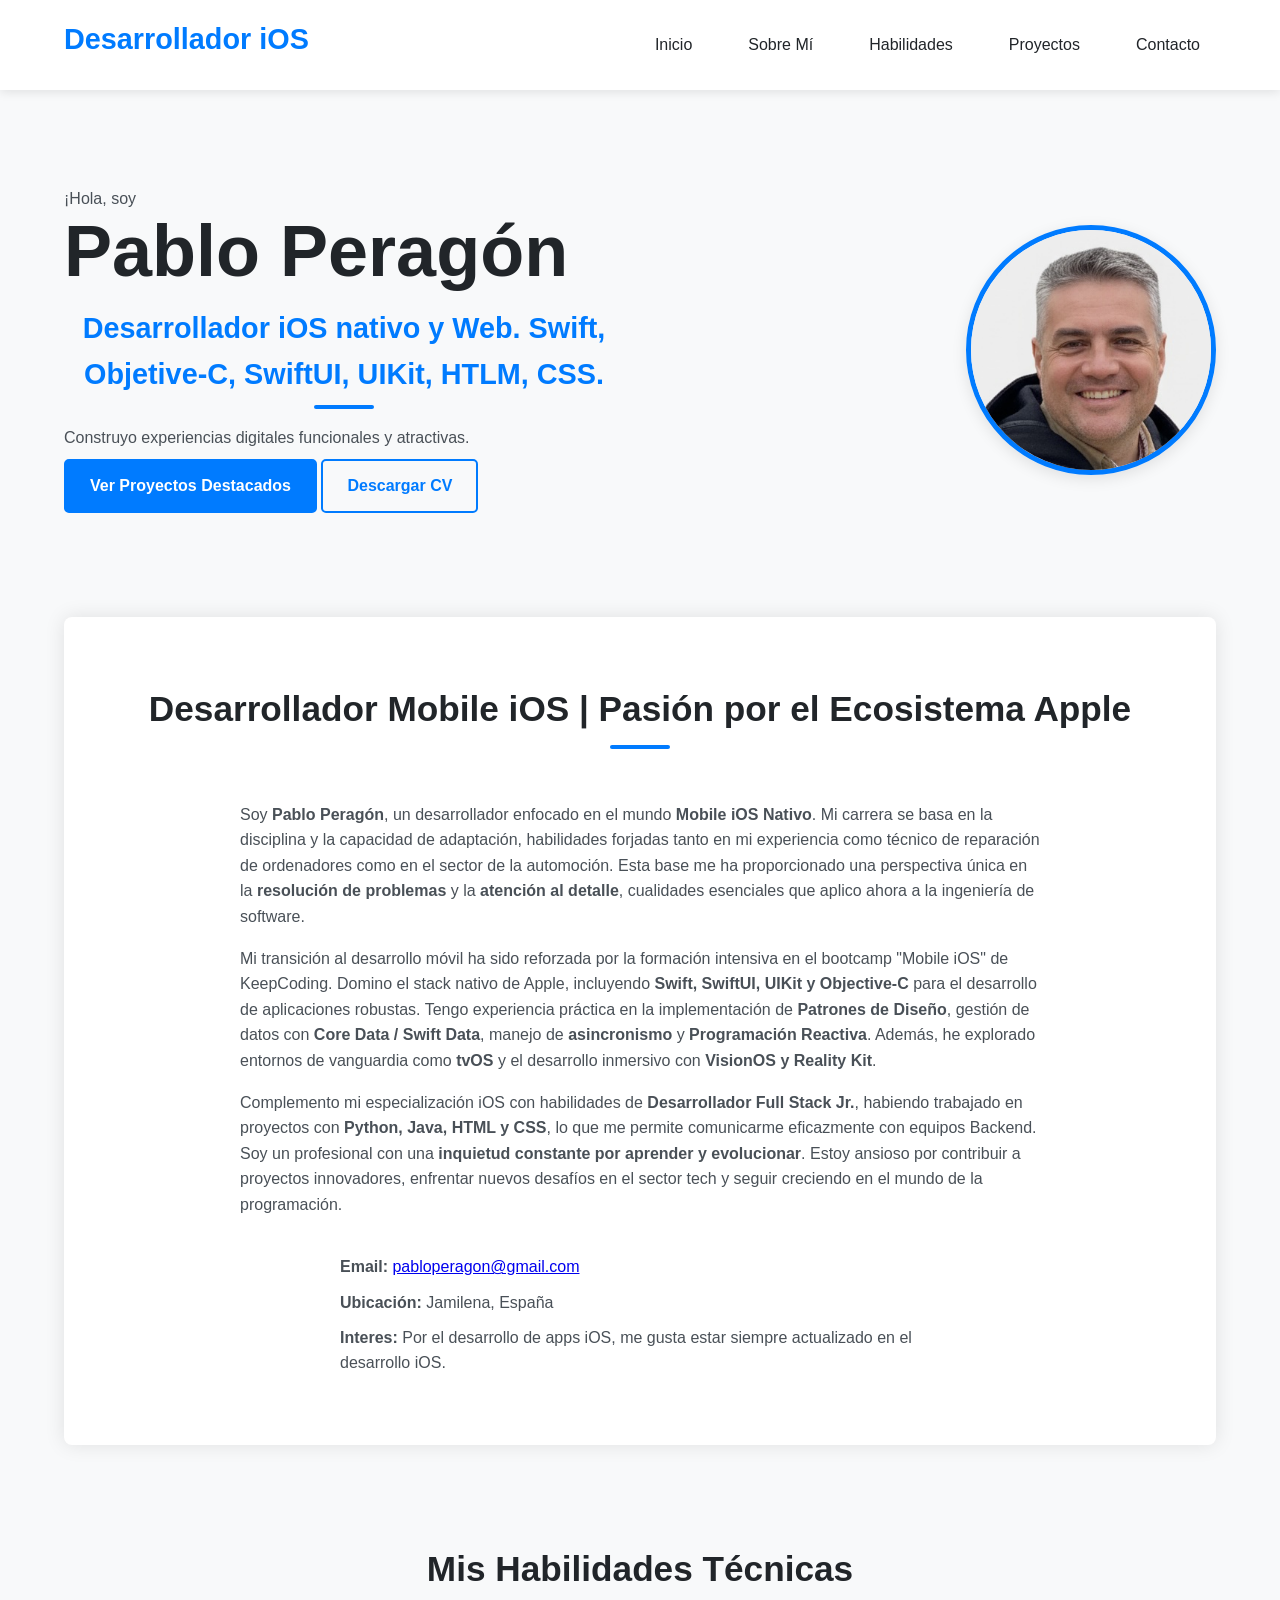
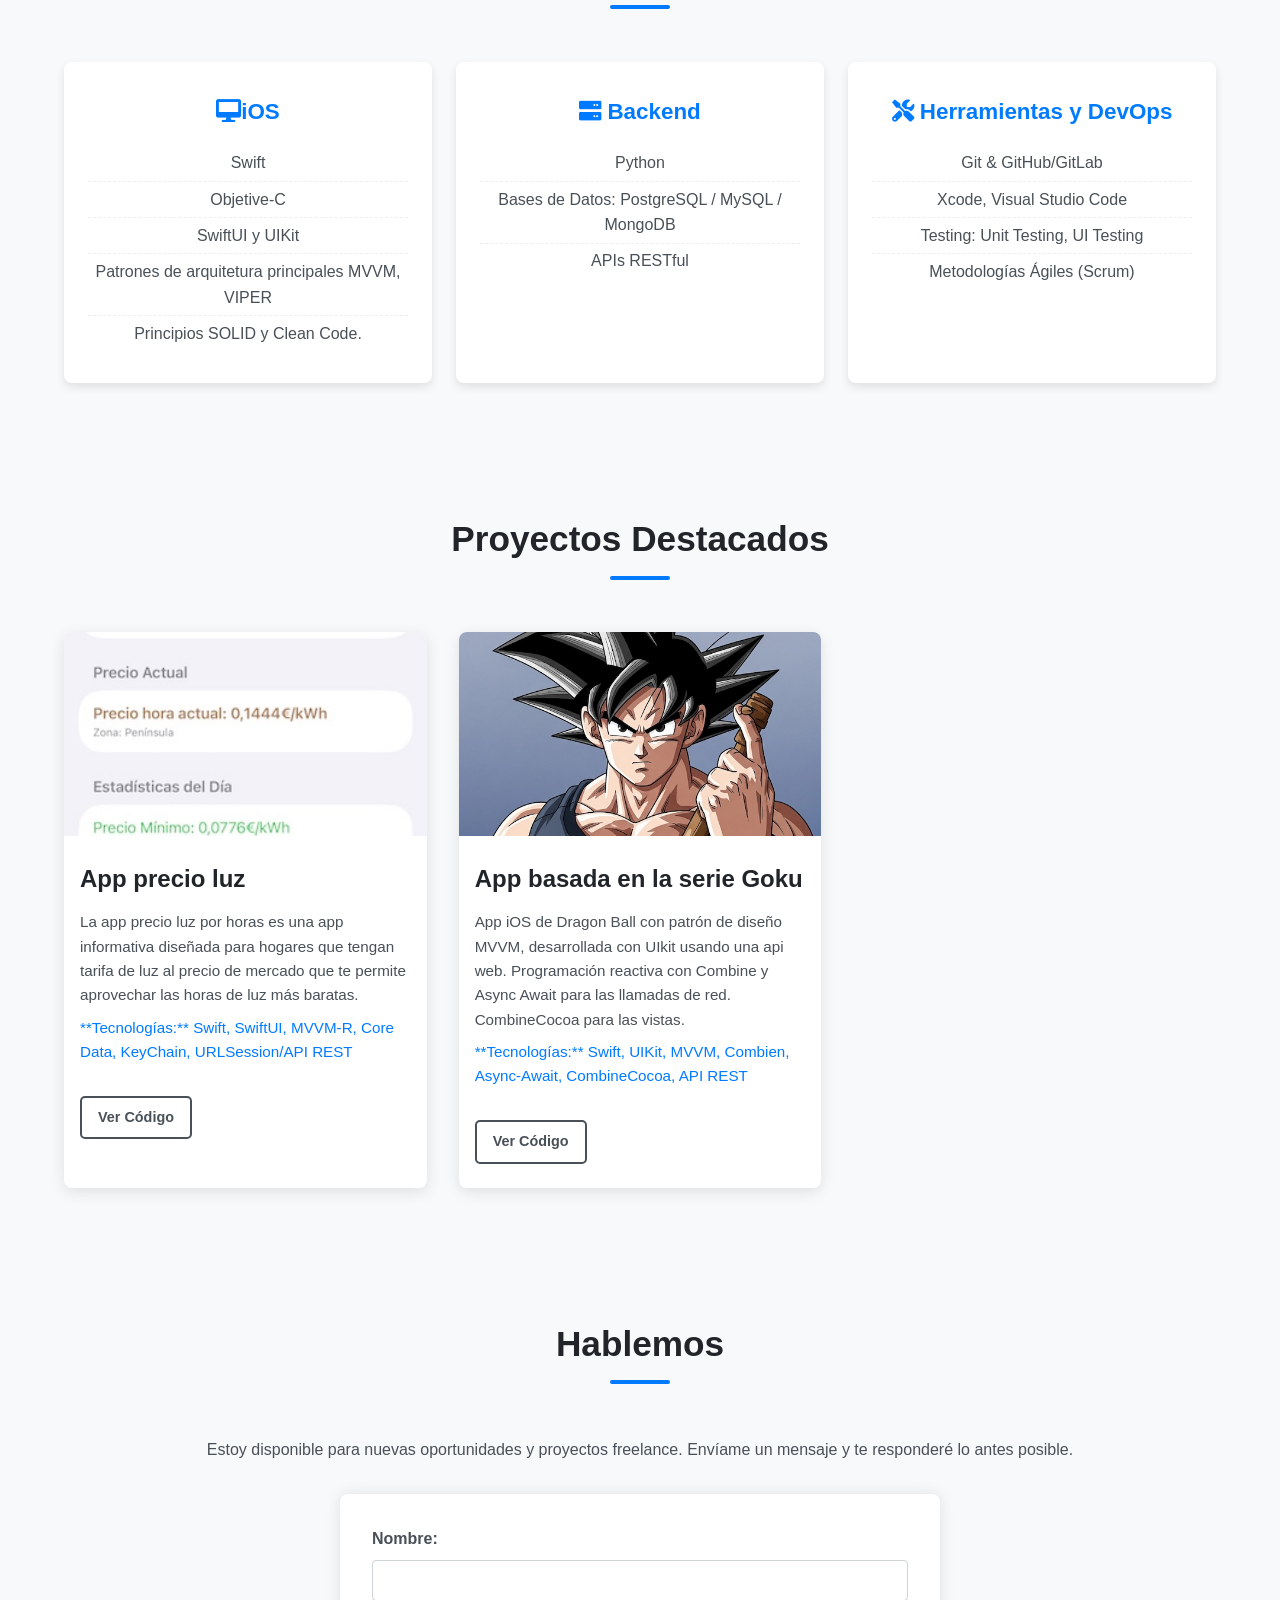
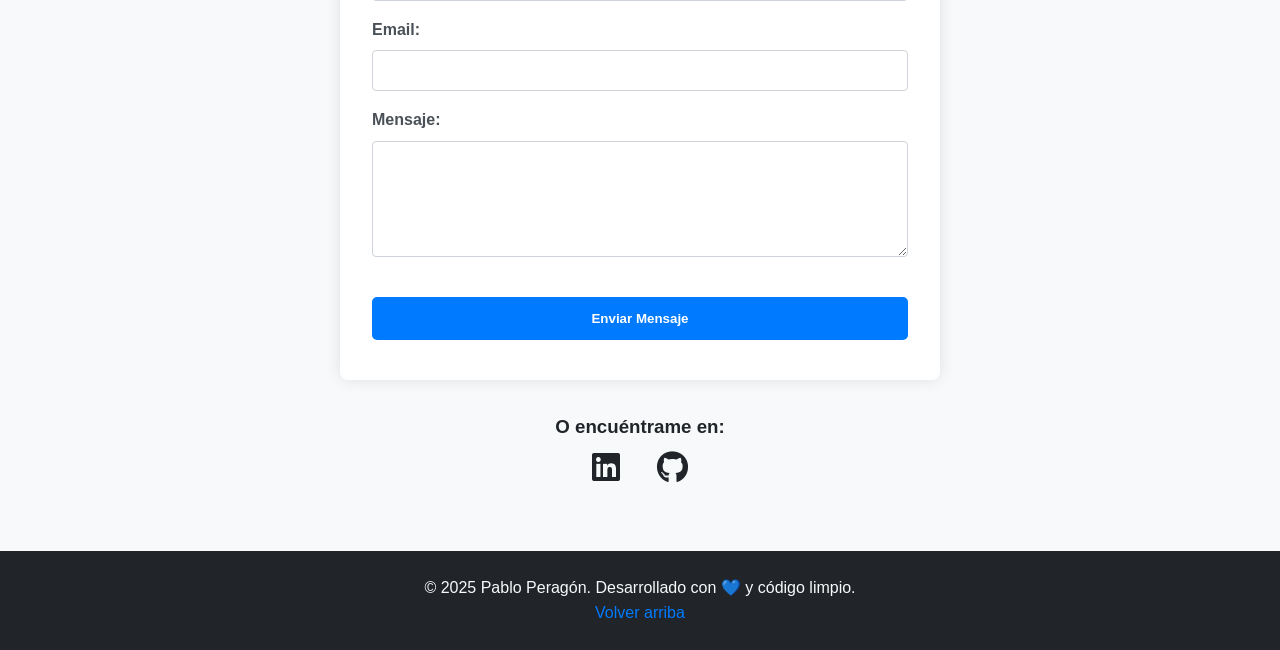
==== index.html @ e49fa98d "Corregir rutas de imagenes" ====
<!DOCTYPE html>
<html lang="es">
<head>
    <meta charset="UTF-8">
    <meta name="viewport" content="width=device-width, initial-scale=1.0">
    <title> Pablo Jesú Peragón Garrido - Desarrollador iOS nativo y Web Portfolio</title>
    <link rel="stylesheet" href="styles.css">
    <link rel="stylesheet" href="https://cdnjs.cloudflare.com/ajax/libs/font-awesome/6.0.0-beta3/css/all.min.css">
</head>
<body>

    <header>
        <nav class="navbar">
            <div class="logo">
                <h1><a href="#inicio">Desarrollador iOS</a></h1>
            </div>
            <ul class="nav-links">
                <li><a href="#inicio">Inicio</a></li>
                <li><a href="#sobre-mi">Sobre Mí</a></li>
                <li><a href="#habilidades">Habilidades</a></li>
                <li><a href="#proyectos">Proyectos</a></li>
                <li><a href="#contacto">Contacto</a></li>
            </ul>
        </nav>
    </header>

    <main>
        
        <section id="inicio" class="hero">
            <div class="hero-content">
                <p>¡Hola, soy</p>
                <h1>Pablo Peragón</h1>
                <h2 class="typing-effect">Desarrollador iOS nativo y Web. <span class="especialidad">Swift, Objetive-C, SwiftUI, UIKit, HTLM, CSS.</span></h2>
                <p>Construyo experiencias digitales funcionales y atractivas.</p>
                <a href="#proyectos" class="btn primary-btn">Ver Proyectos Destacados</a>
                <a href="archivos/cviOS(2).pdf" class="btn secondary-btn" target="_blank">Descargar CV</a>
            </div>
            <div class="hero-image">
                <img src="images/fotoWeb.jpg" alt="Foto de perfil de Pablo">
            </div>
        </section>

        <section id="sobre-mi" class="about">
            <h2>Desarrollador Mobile iOS | Pasión por el Ecosistema Apple</h2>
            <div class="about-content">
                <p>
                    Soy <strong>Pablo Peragón</strong>, un desarrollador enfocado en el mundo <strong>Mobile iOS Nativo</strong>. Mi carrera se basa en la disciplina y la capacidad de adaptación, habilidades forjadas tanto en mi experiencia como técnico de reparación de ordenadores como en el sector de la automoción. Esta base me ha proporcionado una perspectiva única en la <strong>resolución de problemas</strong> y la <strong>atención al detalle</strong>, cualidades esenciales que aplico ahora a la ingeniería de software.
                <p>
                    Mi transición al desarrollo móvil ha sido reforzada por la formación intensiva en el bootcamp "Mobile iOS" de KeepCoding. Domino el stack nativo de Apple, incluyendo <strong>Swift, SwiftUI, UIKit y Objective-C</strong> para el desarrollo de aplicaciones robustas. Tengo experiencia práctica en la implementación de <strong>Patrones de Diseño</strong>, gestión de datos con <strong>Core Data / Swift Data</strong>, manejo de <strong>asincronismo</strong> y <strong>Programación Reactiva</strong>. Además, he explorado entornos de vanguardia como <strong>tvOS</strong> y el desarrollo inmersivo con <strong>VisionOS y Reality Kit</strong>.
                </p>

                <p>
                    Complemento mi especialización iOS con habilidades de <strong>Desarrollador Full Stack Jr.</strong>, habiendo trabajado en proyectos con <strong>Python, Java, HTML y CSS</strong>, lo que me permite comunicarme eficazmente con equipos Backend. Soy un profesional con una <strong>inquietud constante por aprender y evolucionar</strong>. Estoy ansioso por contribuir a proyectos innovadores, enfrentar nuevos desafíos en el sector tech y seguir creciendo en el mundo de la programación.
                </p>
                <ul class="details">
                    <li><strong>Email:</strong> <a href="mailto:pabloperagon@gmail.com">pabloperagon@gmail.com</a></li>
                    <li><strong>Ubicación:</strong> Jamilena, España</li>
                    <li><strong>Interes:</strong> Por el desarrollo de apps iOS, me gusta estar siempre actualizado en el desarrollo iOS.</li>
                </ul>
            </div>
        </section>

        <section id="habilidades" class="skills">
            <h2>Mis Habilidades Técnicas</h2>
            <div class="skills-container">
                
                <div class="skill-category">
                    <h3><i class="fas fa-desktop"></i>iOS</h3>
                    <ul class="skill-list">
                        <li>Swift</li>
                        <li>Objetive-C</li>
                        <li>SwiftUI y UIKit</li>
                        <li>Patrones de arquitetura principales MVVM, VIPER</li>
                        <li>Principios SOLID y Clean Code.</li>
                    </ul>
                </div>

                <div class="skill-category">
                    <h3><i class="fas fa-server"></i> Backend</h3>
                    <ul class="skill-list">
                        <li>Python</li>
                        <li>Bases de Datos: PostgreSQL / MySQL / MongoDB</li>
                        <li>APIs RESTful</li>
                    </ul>
                </div>

                <div class="skill-category">
                    <h3><i class="fas fa-tools"></i> Herramientas y DevOps</h3>
                    <ul class="skill-list">
                        <li>Git & GitHub/GitLab</li>
                        <li>Xcode, Visual Studio Code</li>
                        <li>Testing: Unit Testing, UI Testing</li>
                        <li>Metodologías Ágiles (Scrum)</li>
                    </ul>
                </div>

            </div>
        </section>

        <section id="proyectos" class="projects">
            <h2>Proyectos Destacados</h2>
            <div class="projects-grid">
                
                <article class="project-card">
                    <img src="images/imaProLuz.jpg" alt="Miniatura del proyecto1">
                    <h3>App precio luz</h3>
                    <p class="project-description">
                        La app precio luz por horas es una app informativa diseñada para hogares que tengan tarifa de luz al precio de mercado que te permite aprovechar las horas de luz más baratas.
                    </p>
                    <p class="project-tech">**Tecnologías:** Swift, SwiftUI, MVVM-R, Core Data, KeyChain, URLSession/API REST</p>
                    <div class="project-links">
                        <a href="https://github.com/PabloPeragon/appPrecioLuz/tree/main" target="_blank" class="btn small-btn outline-btn">Ver Código</a>
                    </div>
                </article>

                <article class="project-card">
                    <img src="images/goku.jpg" alt="Miniatura del proyecto1">
                    <h3>App basada en la serie Goku</h3>
                    <p class="project-description">
                        App iOS de Dragon Ball con patrón de diseño MVVM, desarrollada con UIkit usando una api web. Programación reactiva con Combine y Async Await para las llamadas de red. CombineCocoa para las vistas.
                    </p>
                    <p class="project-tech">**Tecnologías:** Swift, UIKit, MVVM, Combien, Async-Await, CombineCocoa, API REST</p>
                    <div class="project-links">
                        <a href="https://github.com/PabloPeragon/dragonball" target="_blank" class="btn small-btn outline-btn">Ver Código</a>
                    </div>
                </article>

                
                </div>
        </section>

        <section id="contacto" class="contact">
            <h2>Hablemos</h2>
            <p>
                Estoy disponible para nuevas oportunidades y proyectos freelance. Envíame un mensaje y te responderé lo antes posible.
            </p>

            <form action="https://formsubmit.co/pabloperagon@gmail.com" method="POST" class="contact-form">
                <input type="hidden" name="_next" value="https://pabloperagon.github.io/miPortfolio/#inicio" />
                <!-- Cambiar la dirección de github por la de la web -->


                <div class="form-group">
                    <label for="nombre">Nombre:</label>
                    <input type="text" id="nombre" name="nombre" required>
                </div>
                <div class="form-group">
                    <label for="email">Email:</label>
                    <input type="email" id="email" name="email" required>
                </div>
                <div class="form-group">
                    <label for="mensaje">Mensaje:</label>
                    <textarea id="mensaje" name="mensaje" rows="6" required></textarea>
                </div>
                <button type="submit" class="btn primary-btn submit-btn">Enviar Mensaje</button>
            </form>
            
            <div class="contact-social">
                <h3>O encuéntrame en:</h3>
                <a href="https://www.linkedin.com/in/pabloperagongarrido/" target="_blank"><i class="fab fa-linkedin fa-2x"></i></a>
                <a href="https://github.com/PabloPeragon" target="_blank"><i class="fab fa-github fa-2x"></i></a>
            </div>

        </section>

    </main>

    <footer>
        <div class="footer-content">
            <p>&copy; 2025 Pablo Peragón. Desarrollado con 💙 y código limpio.</p>
            <p><a href="#inicio">Volver arriba</a></p>
        </div>
    </footer>

    <script src="app.js"></script>

</body>
</html>
---- styles.css ----
/*
=====================================================
1. Variables y Reset Básico
=====================================================
*/
:root {
    /* Paleta de Colores */
    --color-primary: #007BFF; /* Azul Brillante - Accent */
    --color-secondary: #0056b3; /* Azul Oscuro - Hover */
    --color-dark: #212529; /* Casi Negro - Texto y Fondo Footer */
    --color-light: #f8f9fa; /* Blanco Roto - Fondo principal */
    --color-text: #495057; /* Gris Oscuro - Texto General */
    --color-shadow: rgba(0, 0, 0, 0.1);

    /* Tipografía */
    --font-heading: 'Montserrat', sans-serif;
    --font-body: 'Roboto', sans-serif;
}

/* Importa Google Fonts */
@import url('https://fonts.googleapis.com/css2?family=Montserrat:wght@600;700&family=Roboto:wght@300;400;500&display=swap');

* {
    margin: 0;
    padding: 0;
    box-sizing: border-box;
}

html {
    scroll-behavior: smooth;
    font-size: 16px; /* Base para rem */
}

body {
    font-family: var(--font-body);
    color: var(--color-text);
    background-color: var(--color-light);
    line-height: 1.6;
}

/*
=====================================================
2. Tipografía y Encabezados
=====================================================
*/
h1, h2, h3 {
    font-family: var(--font-heading);
    color: var(--color-dark);
    margin-bottom: 0.5em;
}

h2 {
    font-size: 2.2rem;
    text-align: center;
    margin-bottom: 1.5em;
    position: relative;
}

/* Línea de énfasis bajo los títulos de sección */
h2::after {
    content: '';
    display: block;
    width: 60px;
    height: 4px;
    background-color: var(--color-primary);
    margin: 8px auto 0;
    border-radius: 2px;
}

/*
=====================================================
3. Navegación (Header y Navbar)
=====================================================
*/
header {
    background-color: #ffffff; /* Fondo blanco para contraste */
    box-shadow: 0 2px 10px var(--color-shadow);
    position: sticky; /* Fija la barra en la parte superior */
    top: 0;
    z-index: 1000;
}

.navbar {
    display: flex;
    justify-content: space-between;
    align-items: center;
    max-width: 1200px;
    margin: 0 auto;
    padding: 1rem 1.5rem;
}

.logo a {
    font-size: 1.8rem;
    color: var(--color-primary);
    text-decoration: none;
    font-weight: 700;
}

.nav-links {
    list-style: none;
    display: none; /* Oculto por defecto en móviles */
}

.nav-links a {
    text-decoration: none;
    color: var(--color-dark);
    font-weight: 500;
    padding: 0.5rem 1rem;
    transition: color 0.3s;
}

.nav-links a:hover {
    color: var(--color-primary);
}


/*
=====================================================
4. Botones y Llamadas a la Acción (CTA)
=====================================================
*/
.btn {
    display: inline-block;
    padding: 0.75rem 1.5rem;
    border-radius: 5px;
    text-decoration: none;
    font-weight: 600;
    margin: 0.5rem 0;
    cursor: pointer;
    transition: background-color 0.3s, transform 0.2s;
    border: 2px solid transparent;
}

.primary-btn {
    background-color: var(--color-primary);
    color: white;
    border-color: var(--color-primary);
}

.primary-btn:hover {
    background-color: var(--color-secondary);
    border-color: var(--color-secondary);
    transform: translateY(-2px);
}

.secondary-btn {
    background-color: transparent;
    color: var(--color-primary);
    border-color: var(--color-primary);
}

.secondary-btn:hover {
    background-color: var(--color-primary);
    color: white;
    transform: translateY(-2px);
}

.outline-btn {
    background-color: transparent;
    color: var(--color-text);
    border-color: var(--color-text);
}

.outline-btn:hover {
    background-color: var(--color-text);
    color: white;
}

/*
=====================================================
5. Disposición General
=====================================================
*/
main {
    max-width: 1200px;
    margin: 0 auto;
    padding: 0 1.5rem;
}

section {
    padding: 4rem 0;
}

/*
=====================================================
6. Sección HERO (Inicio)
=====================================================
*/
.hero {
    display: flex;
    flex-direction: column-reverse; /* Imagen abajo en móvil */
    align-items: center;
    text-align: center;
    gap: 2rem;
    padding-top: 2rem;
}

.hero-content h1 {
    font-size: 3rem;
    line-height: 1.1;
    margin-bottom: 0.2em;
}

.hero-content h2 {
    font-size: 1.5rem;
    color: var(--color-primary);
    margin-bottom: 1rem;
}

.hero-image img {
    width: 250px;
    height: 250px;
    object-fit: cover;
    border-radius: 50%; /* Imagen circular */
    border: 5px solid var(--color-primary);
    box-shadow: 0 4px 15px var(--color-shadow);
}

/*
=====================================================
7. Sección Sobre Mí
=====================================================
*/
.about {
    background-color: white; /* Fondo blanco sutil */
    border-radius: 8px;
    padding: 4rem 1.5rem;
    box-shadow: 0 0 20px var(--color-shadow);
    margin: 2rem 0;
}

.about-content p {
    margin-bottom: 1rem;
    max-width: 800px;
    margin-left: auto;
    margin-right: auto;
}

.details {
    list-style: none;
    padding-top: 1rem;
    max-width: 600px;
    margin: 0 auto;
    text-align: left;
}

.details li {
    padding: 0.3rem 0;
}

/*
=====================================================
8. Sección Habilidades
=====================================================
*/
.skills-container {
    display: grid;
    gap: 1.5rem;
    grid-template-columns: 1fr; /* Una columna en móvil */
    text-align: center;
}

.skill-category {
    background-color: white;
    padding: 2rem 1.5rem;
    border-radius: 8px;
    box-shadow: 0 4px 10px var(--color-shadow);
    transition: transform 0.3s;
}

.skill-category:hover {
    transform: translateY(-5px);
    box-shadow: 0 8px 20px var(--color-shadow);
}

.skill-category h3 {
    color: var(--color-primary);
    font-size: 1.4rem;
    margin-bottom: 1rem;
}

.skill-list {
    list-style: none;
    font-size: 1rem;
}

.skill-list li {
    padding: 0.3rem 0;
    border-bottom: 1px dashed #eee;
}

.skill-list li:last-child {
    border-bottom: none;
}

/*
=====================================================
9. Sección Proyectos
=====================================================
*/
.projects {
    background-color: var(--color-light);
}

.projects-grid {
    display: grid;
    grid-template-columns: 1fr; /* Una columna en móvil */
    gap: 2rem;
}

.project-card {
    background-color: white;
    border-radius: 8px;
    overflow: hidden;
    box-shadow: 0 4px 15px var(--color-shadow);
    transition: box-shadow 0.3s;
}

.project-card:hover {
    box-shadow: 0 8px 25px rgba(0, 0, 0, 0.2);
}

.project-card img {
    width: 100%;
    height: auto;
    object-fit: cover;
    aspect-ratio: 16 / 9; /* Relación de aspecto común para miniaturas */
}

.project-card h3 {
    font-size: 1.5rem;
    padding: 1rem 1rem 0;
}

.project-description, .project-tech {
    padding: 0 1rem;
    font-size: 0.95rem;
    margin-bottom: 0.5rem;
}

.project-tech {
    color: var(--color-primary);
    font-weight: 500;
}

.project-links {
    padding: 1rem;
    display: flex;
    gap: 10px;
}

.small-btn {
    padding: 0.5rem 1rem;
    font-size: 0.9rem;
}

/*
=====================================================
10. Sección Contacto
=====================================================
*/
.contact {
    text-align: center;
}

.contact-form {
    max-width: 600px;
    margin: 2rem auto;
    background-color: white;
    padding: 2rem;
    border-radius: 8px;
    box-shadow: 0 0 15px var(--color-shadow);
}

.form-group {
    text-align: left;
    margin-bottom: 1rem;
}

.form-group label {
    display: block;
    font-weight: 600;
    margin-bottom: 0.5rem;
}

.form-group input[type="text"],
.form-group input[type="email"],
.form-group textarea {
    width: 100%;
    padding: 0.75rem;
    border: 1px solid #ced4da;
    border-radius: 4px;
    font-family: var(--font-body);
    transition: border-color 0.3s;
}

.form-group input:focus,
.form-group textarea:focus {
    border-color: var(--color-primary);
    outline: none;
    box-shadow: 0 0 0 3px rgba(0, 123, 255, 0.25);
}

.submit-btn {
    width: 100%;
    margin-top: 1rem;
}

.contact-social {
    margin-top: 2rem;
}

.contact-social a {
    color: var(--color-dark);
    margin: 0 1rem;
    transition: color 0.3s;
}

.contact-social a:hover {
    color: var(--color-primary);
}

/*
=====================================================
11. Footer
=====================================================
*/
footer {
    background-color: var(--color-dark);
    color: var(--color-light);
    padding: 1.5rem 0;
    text-align: center;
}

.footer-content a {
    color: var(--color-primary);
    text-decoration: none;
    transition: color 0.3s;
}

.footer-content a:hover {
    color: white;
}

/*
=====================================================
12. MEDIA QUERIES (Responsividad)
=====================================================
*/

/* Tablet y Escritorio Pequeño (min-width: 768px) */
@media (min-width: 768px) {
    
    /* Navbar: Mostrar links */
    .nav-links {
        display: flex;
        gap: 1.5rem;
    }

    /* Hero: Disposición en fila */
    .hero {
        flex-direction: row;
        text-align: left;
        padding-top: 6rem; /* Más espacio para que no choque con la barra fija */
    }
    
    .hero-content {
        flex: 1;
    }

    .hero-image {
        flex: 1;
        text-align: right;
    }

    .hero-content h1 {
        font-size: 4rem;
    }

    .hero-content h2 {
        font-size: 1.8rem;
    }
    
    /* Habilidades: Dos columnas */
    .skills-container {
        grid-template-columns: repeat(3, 1fr);
    }
    
    /* Proyectos: Dos columnas */
    .projects-grid {
        grid-template-columns: repeat(2, 1fr);
    }
}

/* Escritorio Grande (min-width: 1024px) */
@media (min-width: 1024px) {
    
    .hero-content h1 {
        font-size: 4.5rem;
    }

    /* Proyectos: Tres columnas */
    .projects-grid {
        grid-template-columns: repeat(3, 1fr);
    }
}
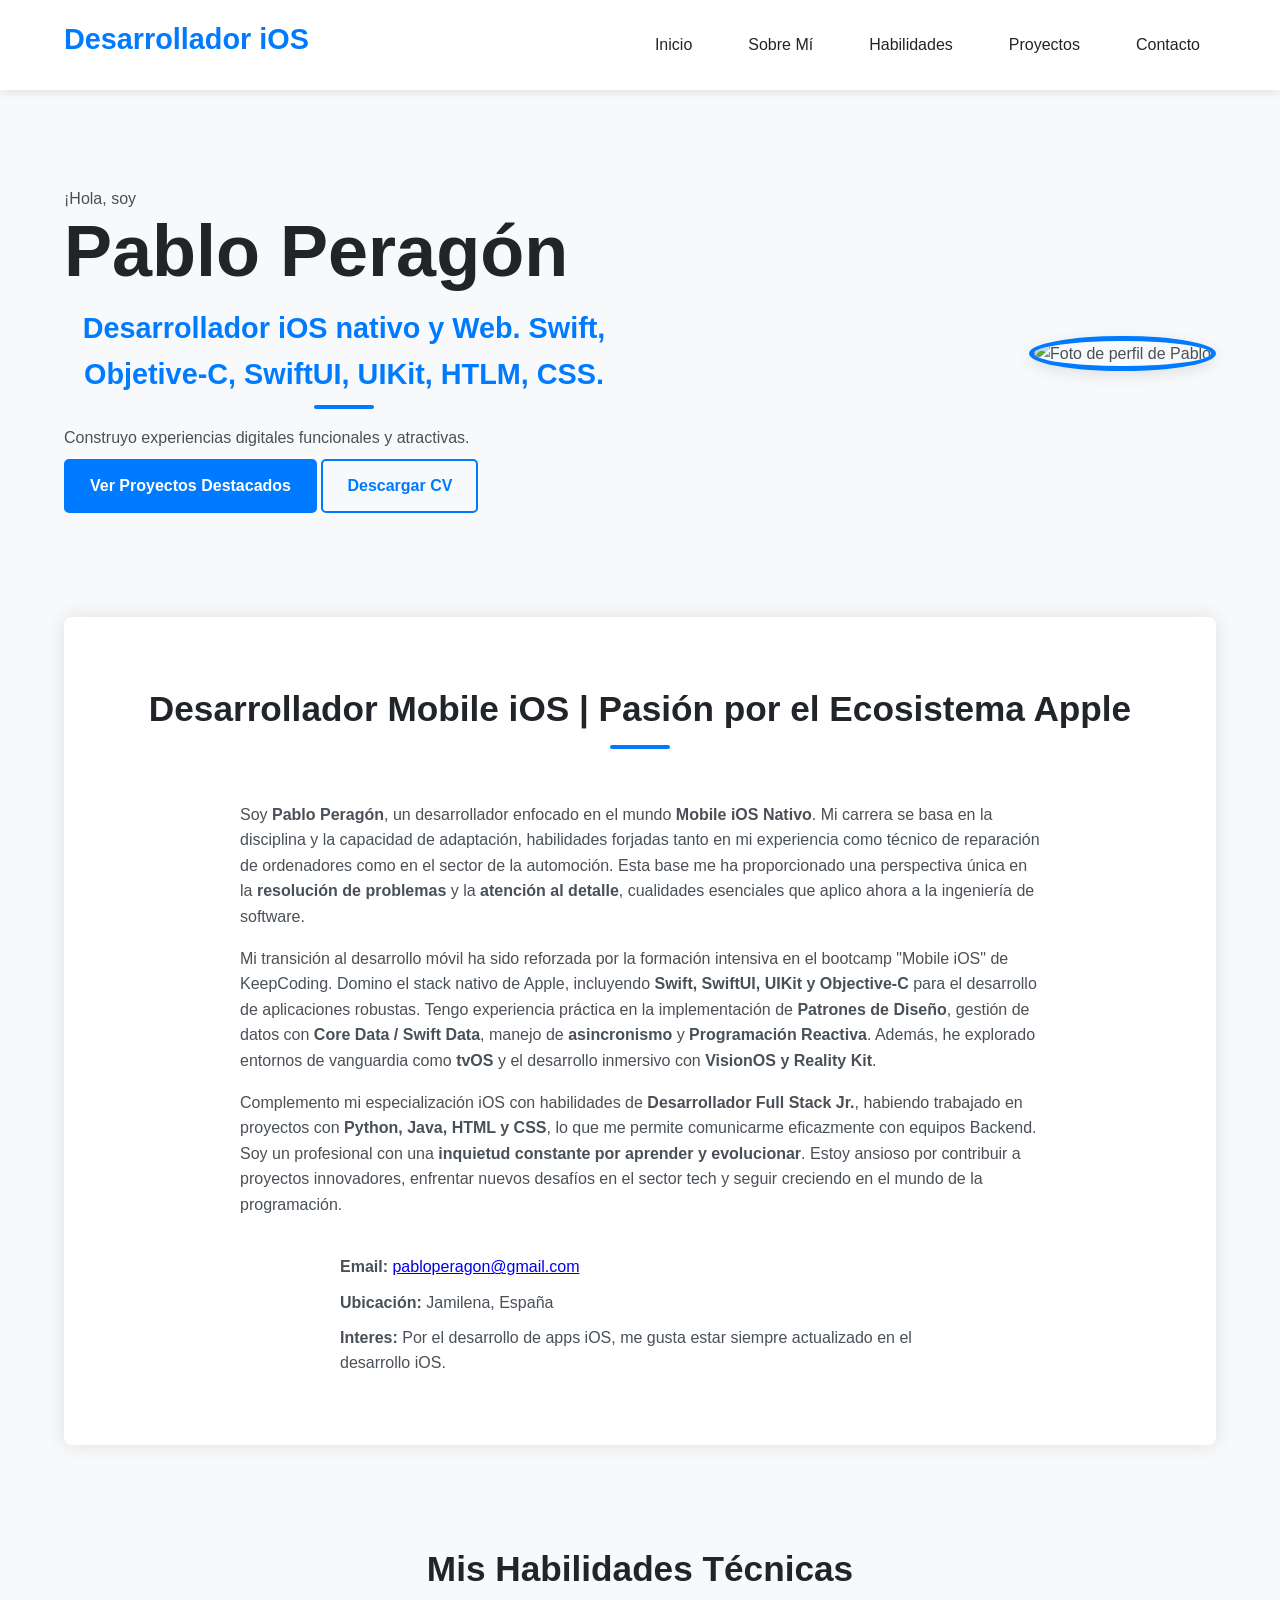
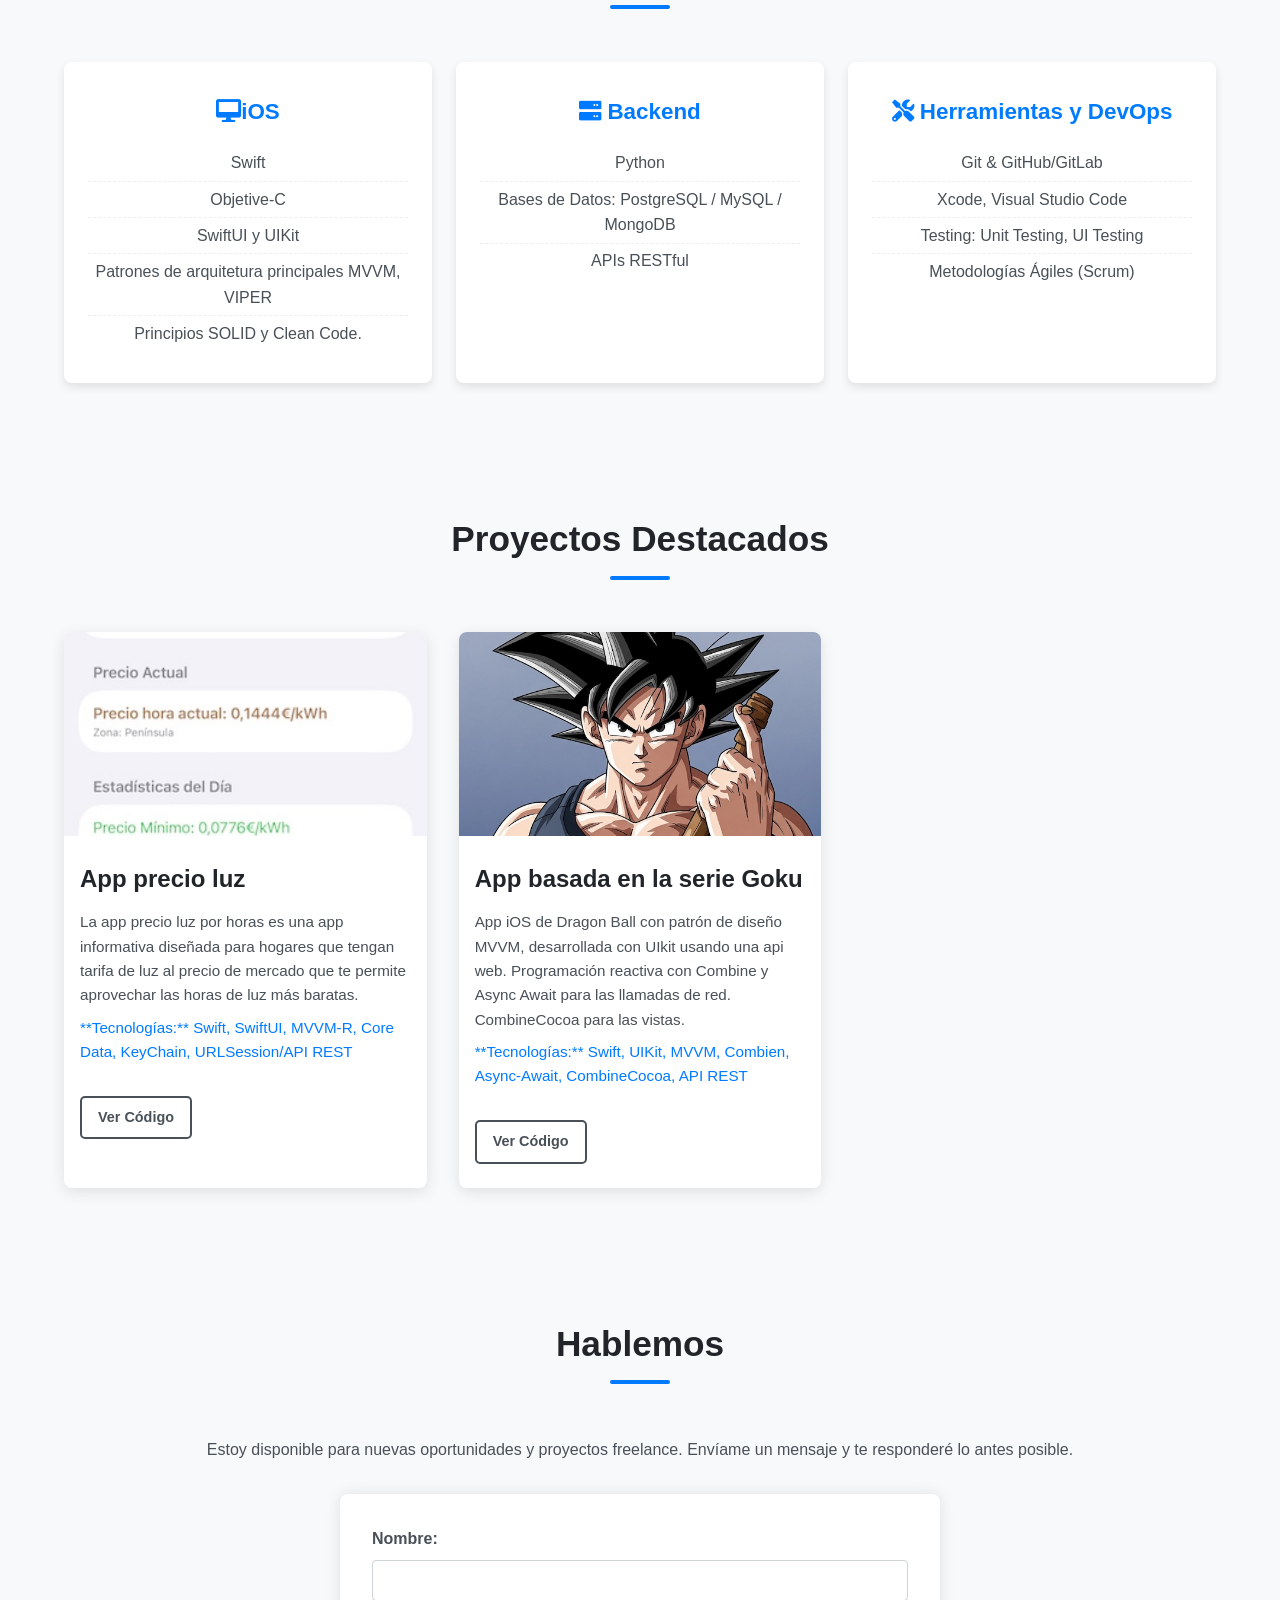
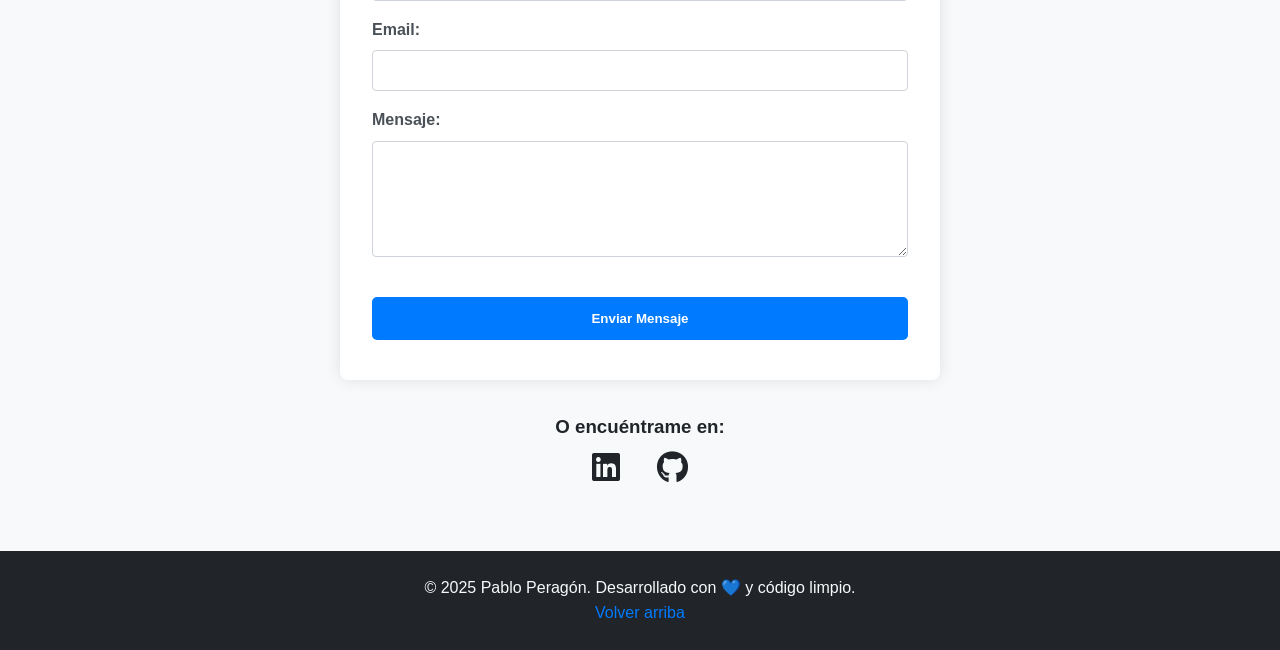
==== commit d61c376f: "cambio de nombre de foto" ====
--- a/index.html
+++ b/index.html
@@ -36,7 +36,7 @@
                 <a href="archivos/cviOS(2).pdf" class="btn secondary-btn" target="_blank">Descargar CV</a>
             </div>
             <div class="hero-image">
-                <img src="images/fotoWeb.jpg" alt="Foto de perfil de Pablo">
+                <img src="images/fotoweb.jpg" alt="Foto de perfil de Pablo">
             </div>
         </section>
 
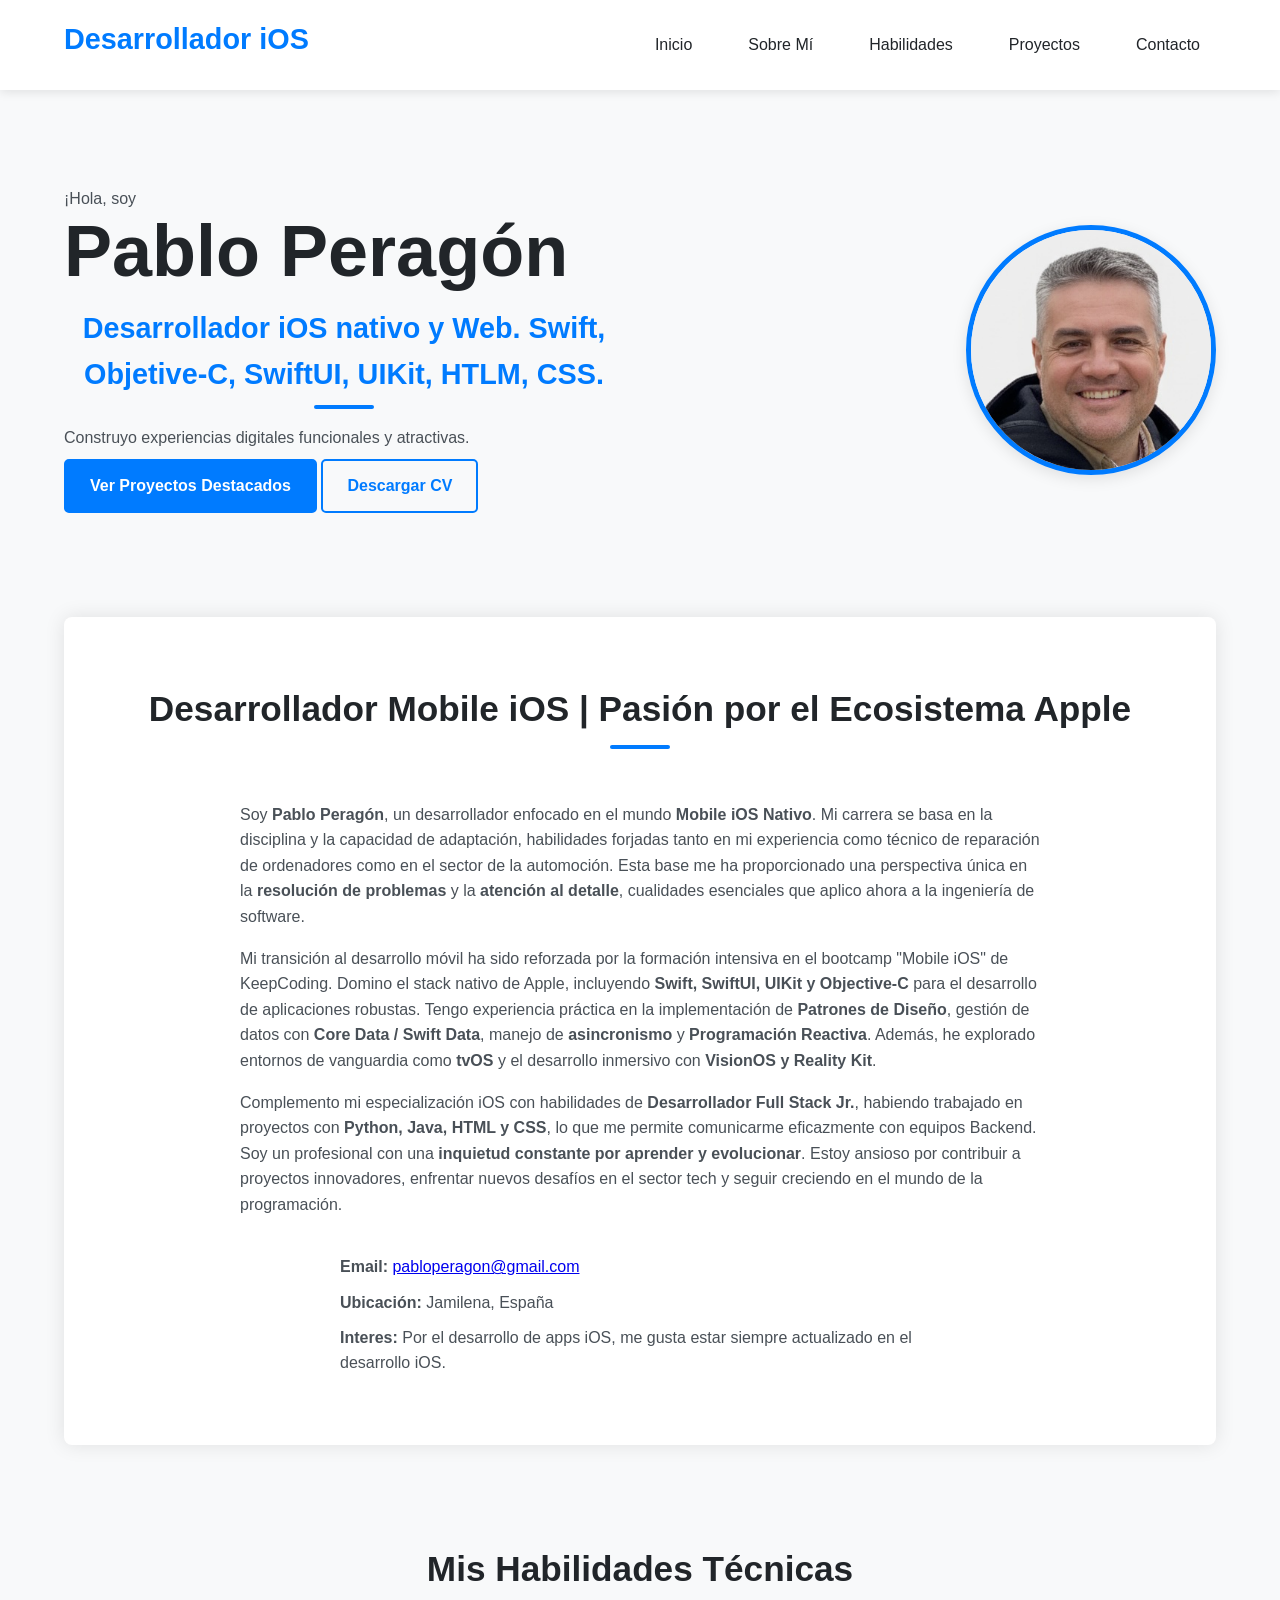
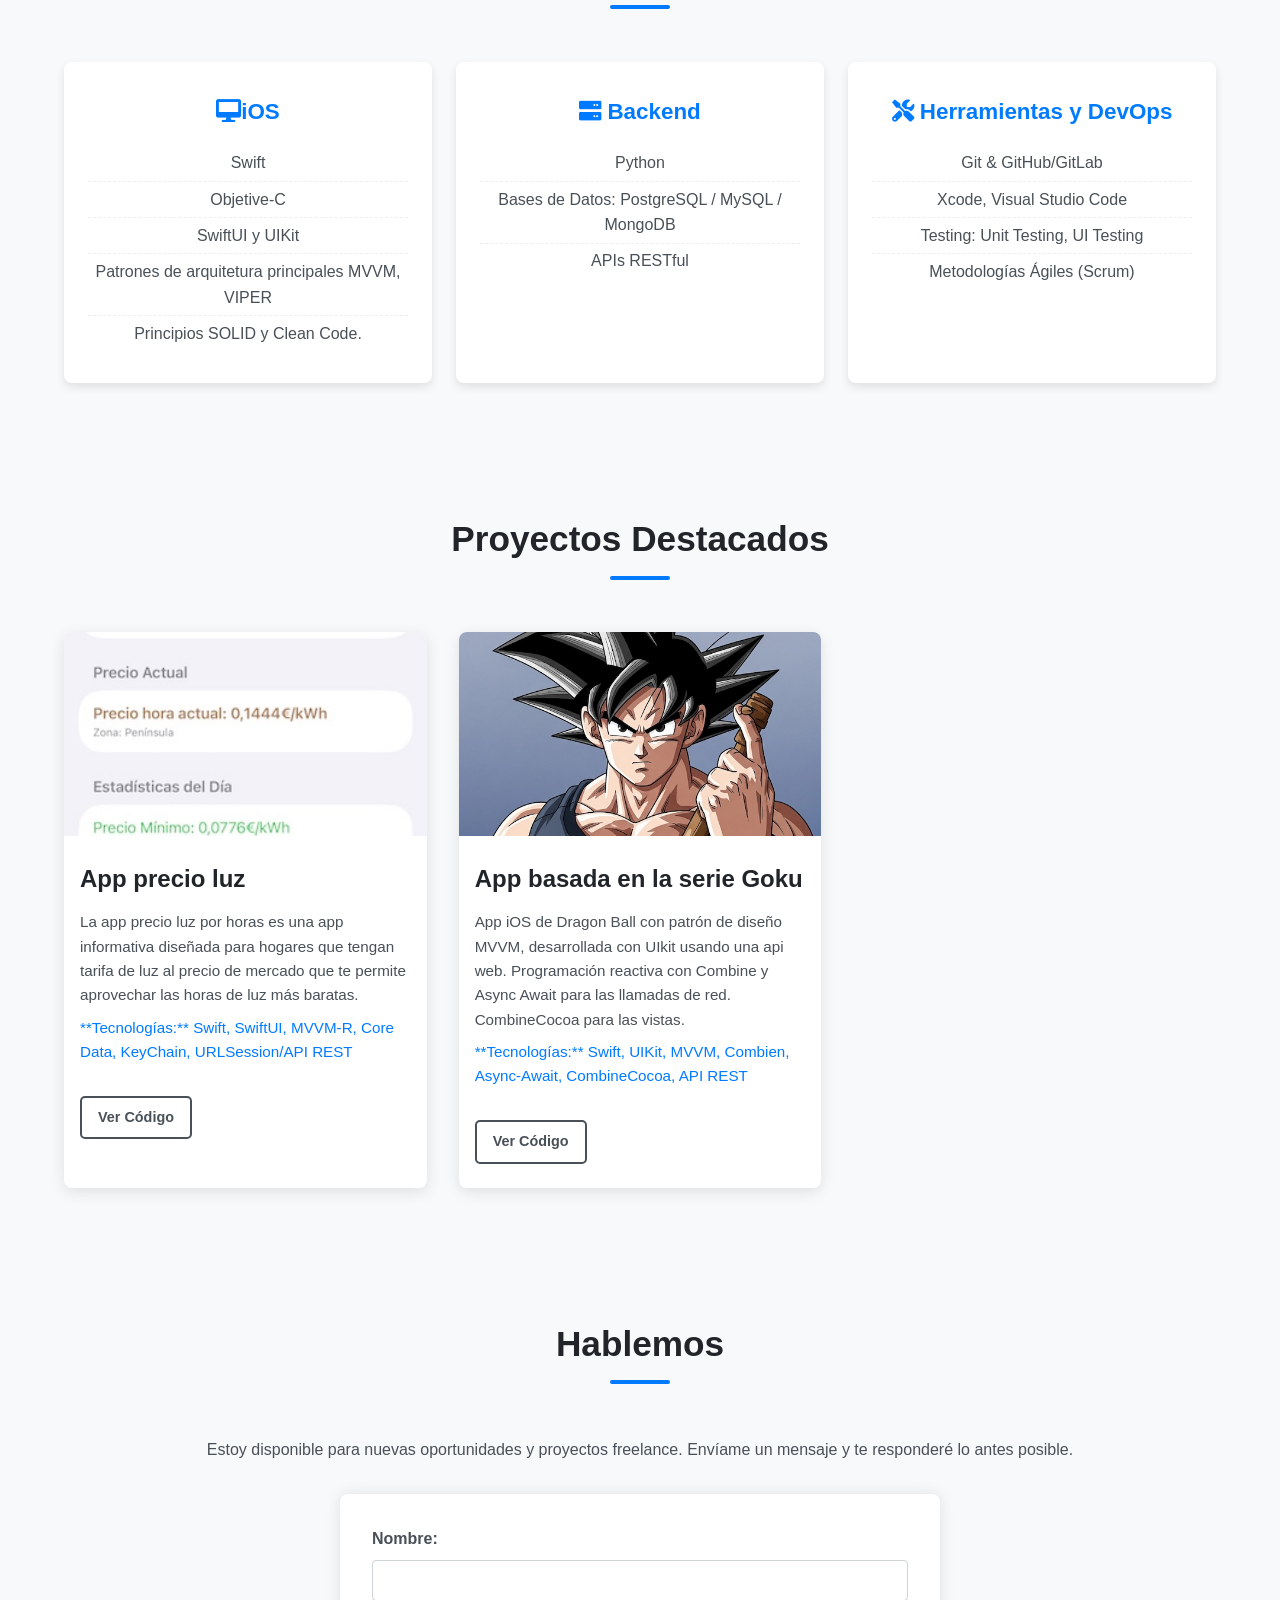
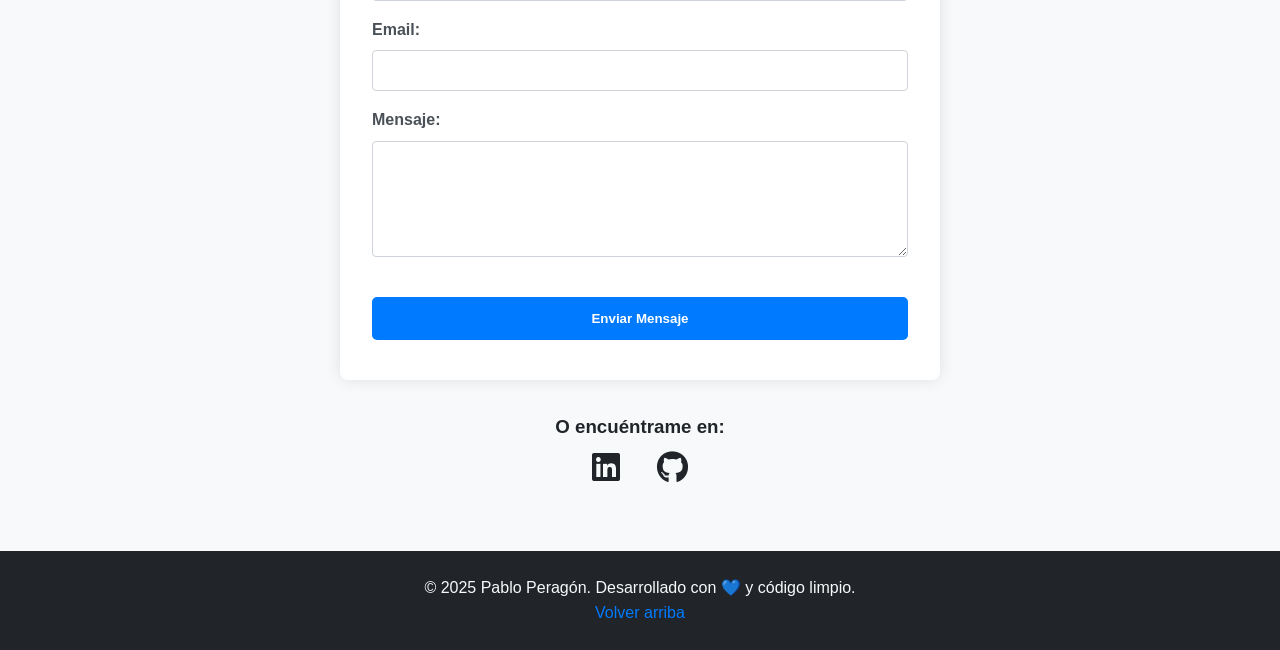
==== commit 1e9697c7: "cambio nombre de fotocv" ====
--- a/index.html
+++ b/index.html
@@ -33,10 +33,10 @@
                 <h2 class="typing-effect">Desarrollador iOS nativo y Web. <span class="especialidad">Swift, Objetive-C, SwiftUI, UIKit, HTLM, CSS.</span></h2>
                 <p>Construyo experiencias digitales funcionales y atractivas.</p>
                 <a href="#proyectos" class="btn primary-btn">Ver Proyectos Destacados</a>
-                <a href="archivos/cviOS(2).pdf" class="btn secondary-btn" target="_blank">Descargar CV</a>
+                <a href="archivos/cv.pdf" class="btn secondary-btn" target="_blank">Descargar CV</a>
             </div>
             <div class="hero-image">
-                <img src="images/fotoweb.jpg" alt="Foto de perfil de Pablo">
+                <img src="images/fotocv.jpg" alt="Foto de perfil de Pablo">
             </div>
         </section>
 
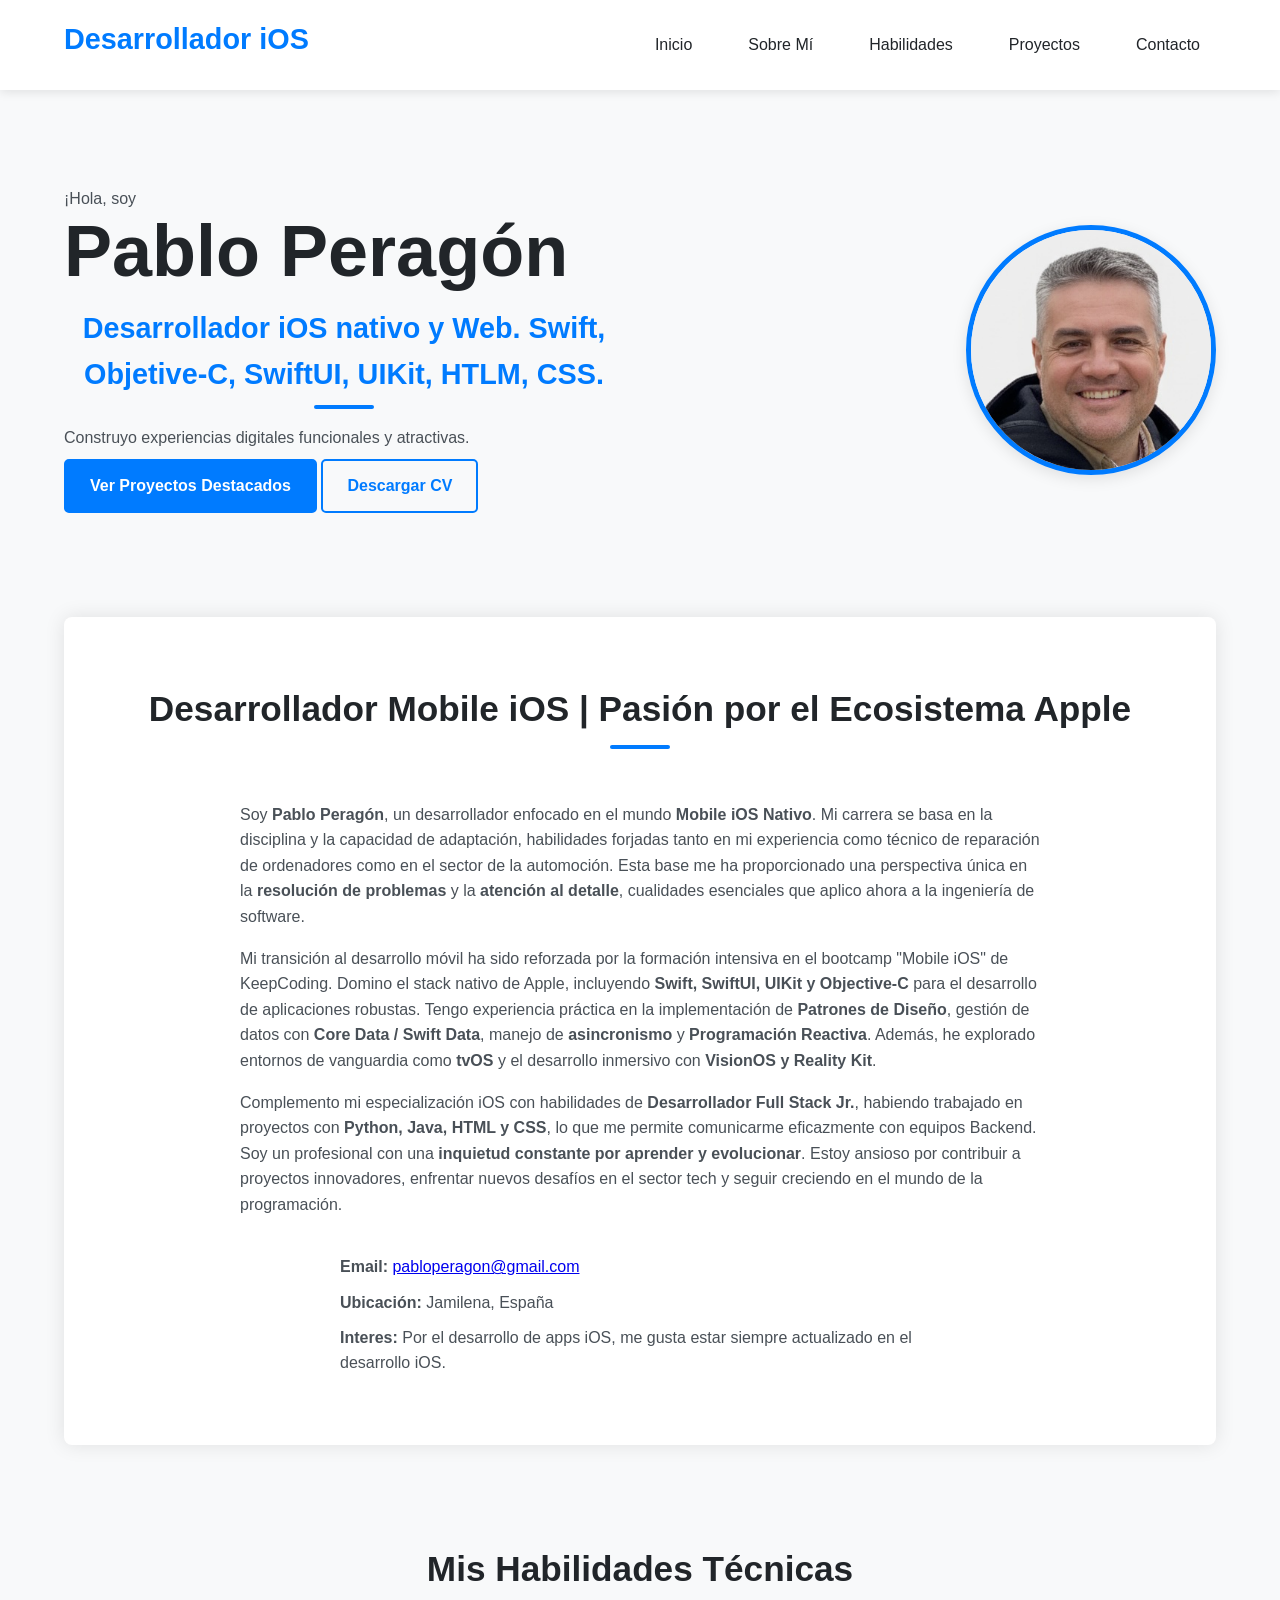
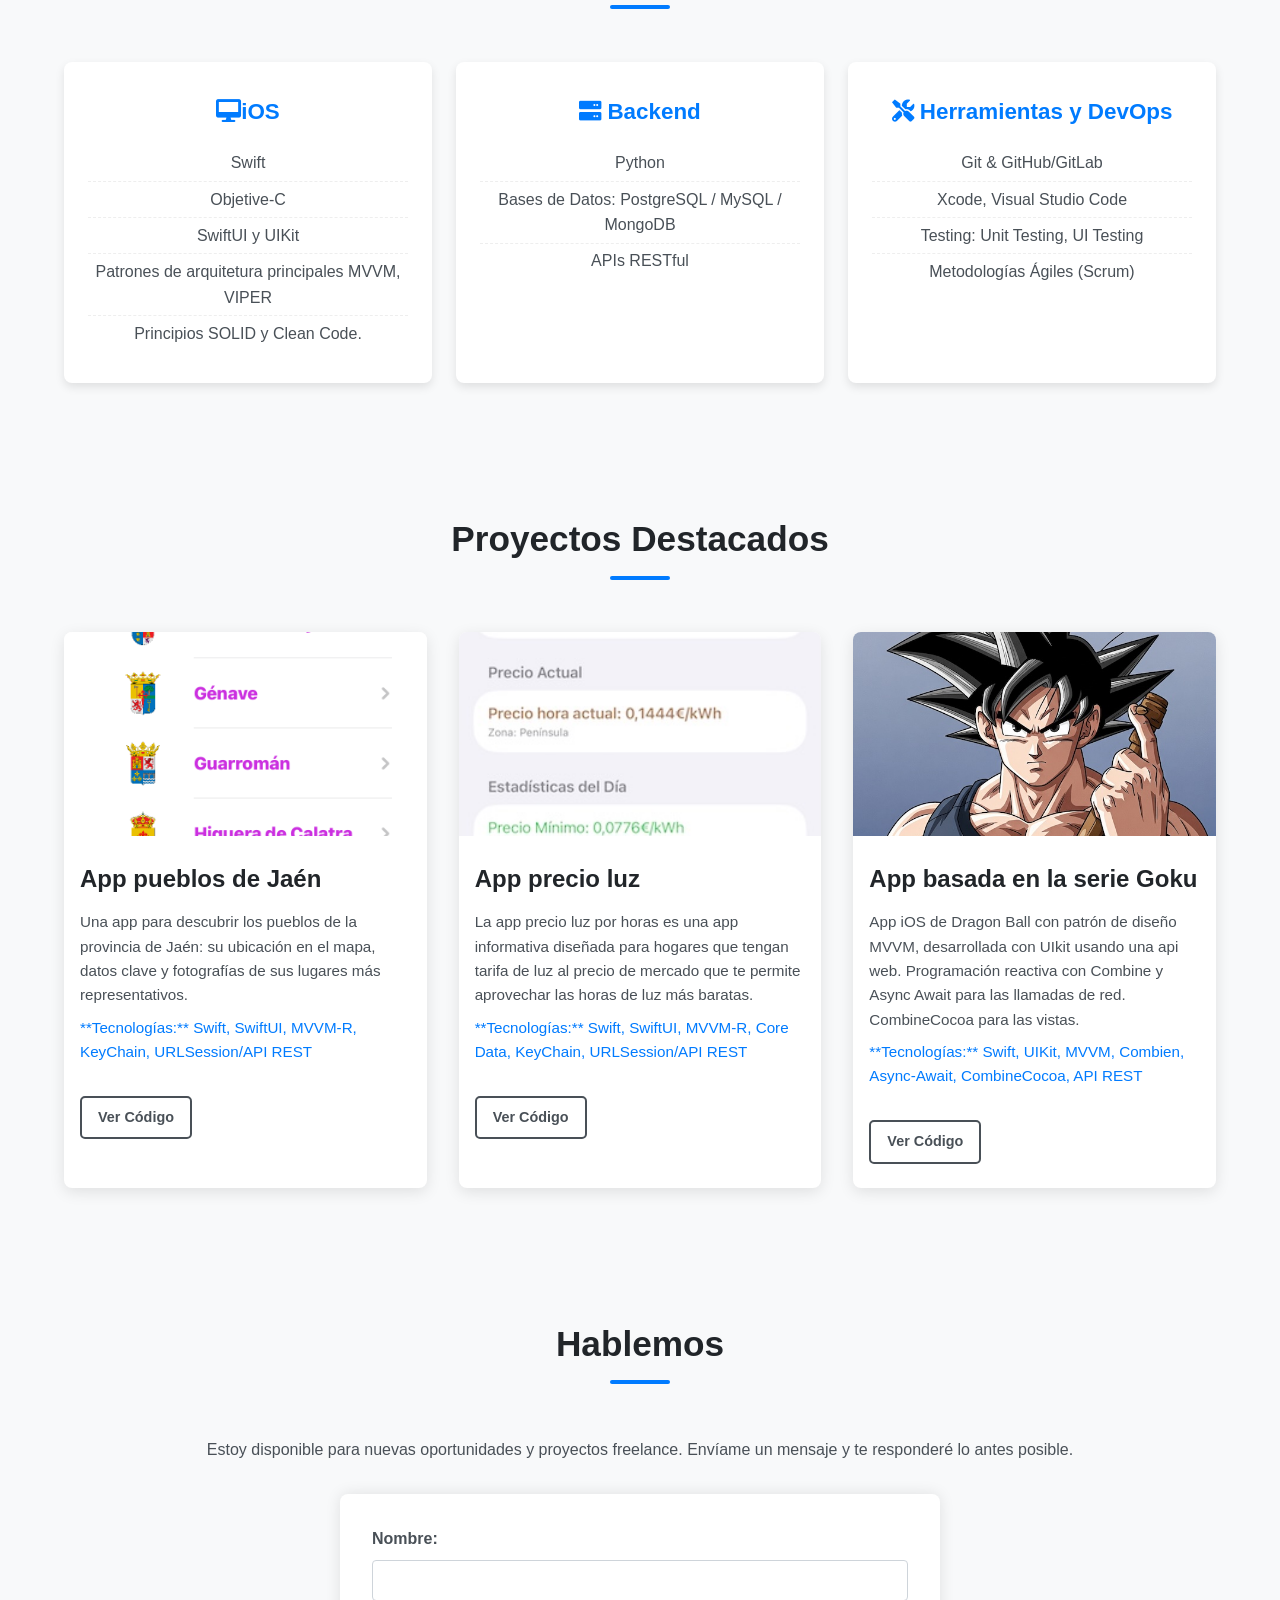
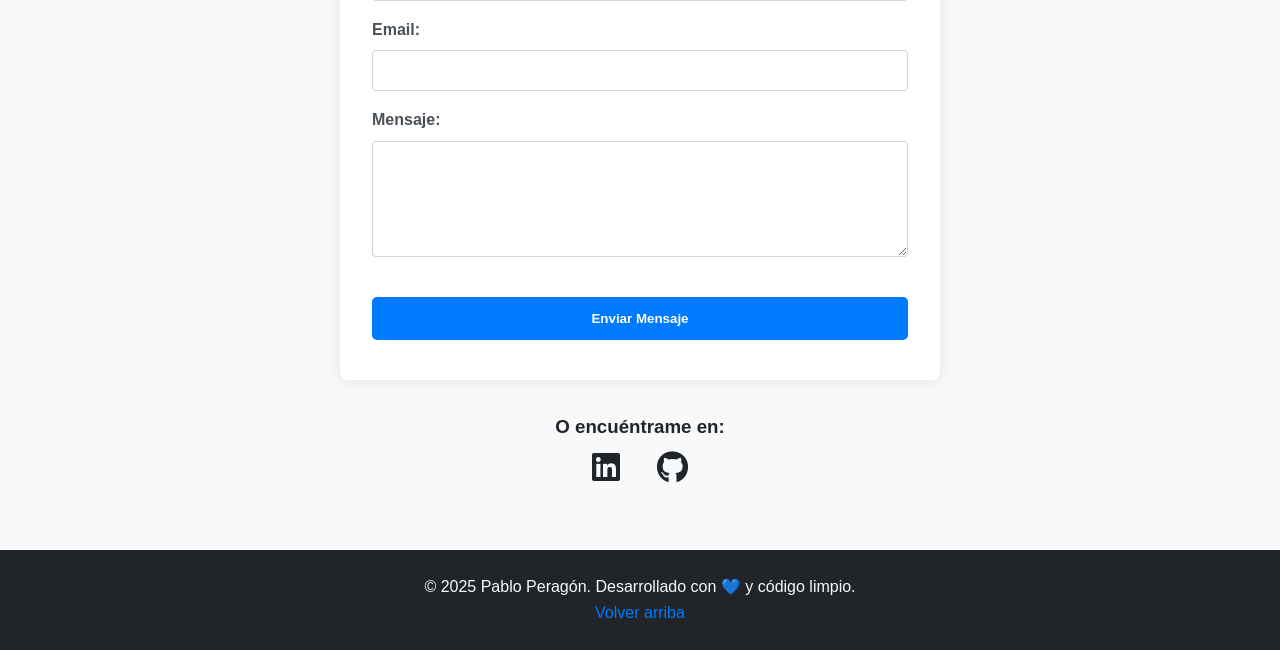
==== commit 6d1ab7ce: "subido el proyecto app de Jaen" ====
--- a/index.html
+++ b/index.html
@@ -1,9 +1,20 @@
 <!DOCTYPE html>
-<html lang="es">
+<html>
 <head>
     <meta charset="UTF-8">
-    <meta name="viewport" content="width=device-width, initial-scale=1.0">
-    <title> Pablo Jesú Peragón Garrido - Desarrollador iOS nativo y Web Portfolio</title>
+    <meta name="viewport" content="width=device-width">
+    <title> Portfolio de Pablo Jesú Peragón Garrido - Desarrollador iOS nativo y Web Portfolio </title>
+    <meta name="description" content="Portfolio de Pablo Jesú Peragón Garrido - Desarrollador iOS nativo y Web Portfolio">
+    <meta property="og:title" content="Portfolio de un desarrolador iOS">
+    <meta property="og:description" content="Portfolio de Pablo Peragon, desarrollador iOS nativo">
+    <meta property="og:image" content="/images/fotocv.jpg">
+    <meta property="og:image:alt" content="Una fotografica de Pablo sonrriendo">
+
+    <link rel="alternate" href="" hreflang="">
+    <link rel="canonical" href="">
+    <meta name="robots" content="index, follow">
+
+    <link rel="icon" type="images/jpg" href="images/fotocv.jpg">
     <link rel="stylesheet" href="styles.css">
     <link rel="stylesheet" href="https://cdnjs.cloudflare.com/ajax/libs/font-awesome/6.0.0-beta3/css/all.min.css">
 </head>
@@ -100,6 +111,18 @@
         <section id="proyectos" class="projects">
             <h2>Proyectos Destacados</h2>
             <div class="projects-grid">
+                
+                <article class="project-card">
+                    <img src="images/imaPueblos.png" alt="Miniatura del proyecto1">
+                    <h3>App pueblos de Jaén</h3>
+                    <p class="project-description">
+                    Una app para descubrir los pueblos de la provincia de Jaén: su ubicación en el mapa, datos clave y fotografías de sus lugares más representativos.
+                    </p>
+                    <p class="project-tech">**Tecnologías:** Swift, SwiftUI, MVVM-R, KeyChain, URLSession/API REST</p>
+                    <div class="project-links">
+                        <a href="https://github.com/PabloPeragon/appPueblosJaen" target="_blank" class="btn small-btn outline-btn">Ver Código</a>
+                    </div>
+                </article>
                 
                 <article class="project-card">
                     <img src="images/imaProLuz.jpg" alt="Miniatura del proyecto1">
@@ -175,4 +198,4 @@
     <script src="app.js"></script>
 
 </body>
-</html>+</html>
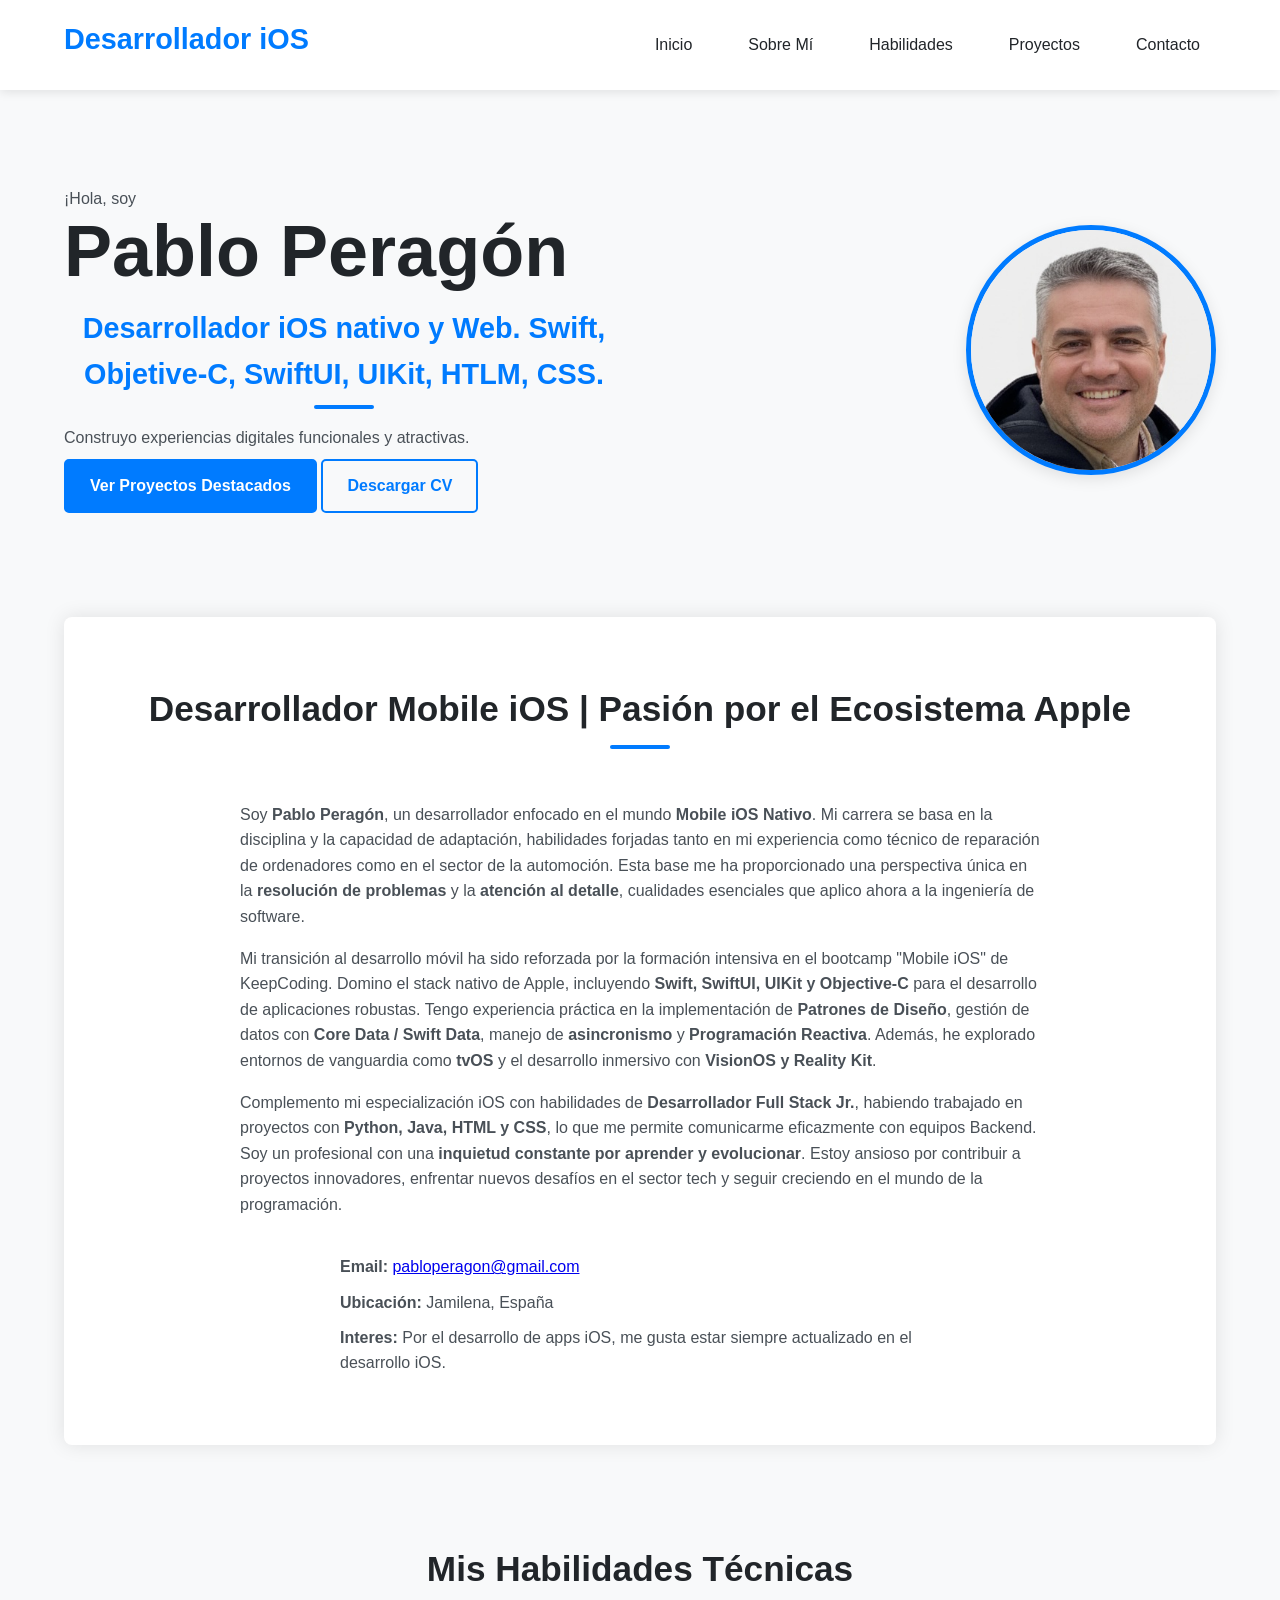
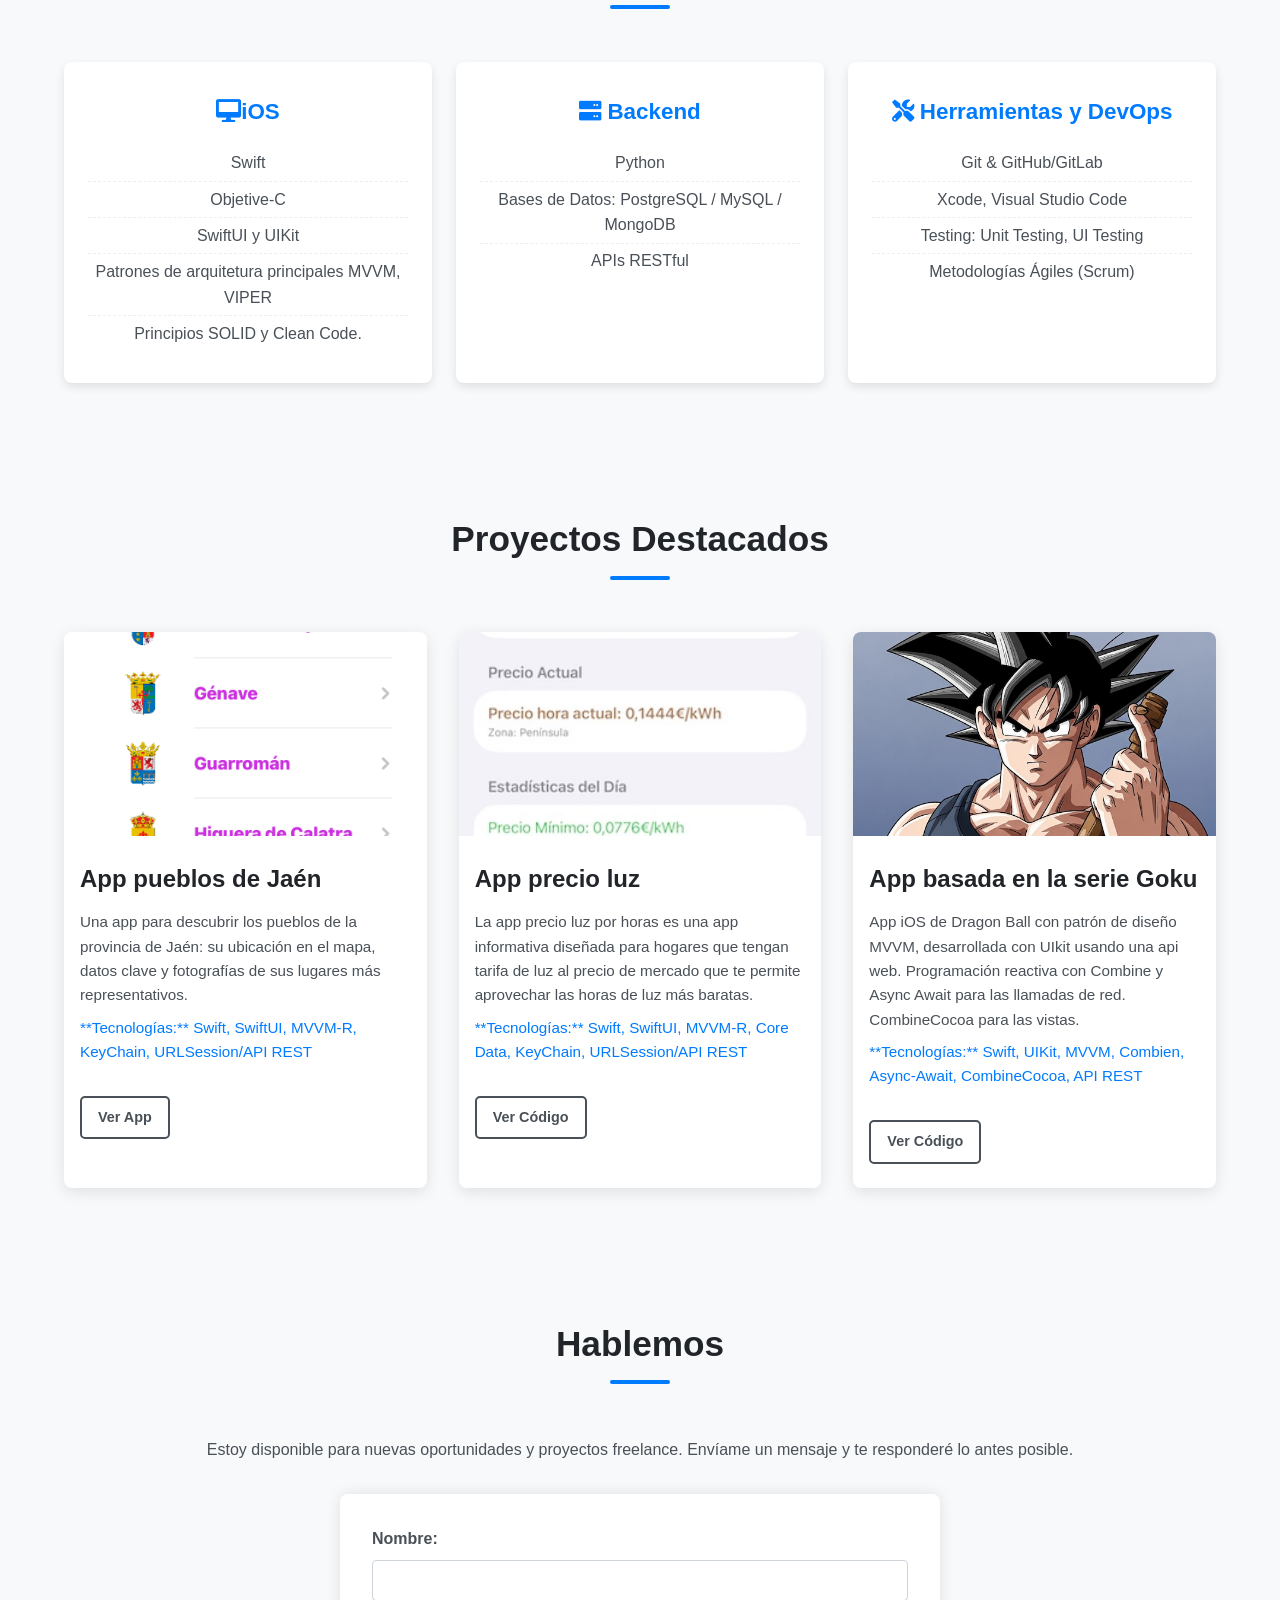
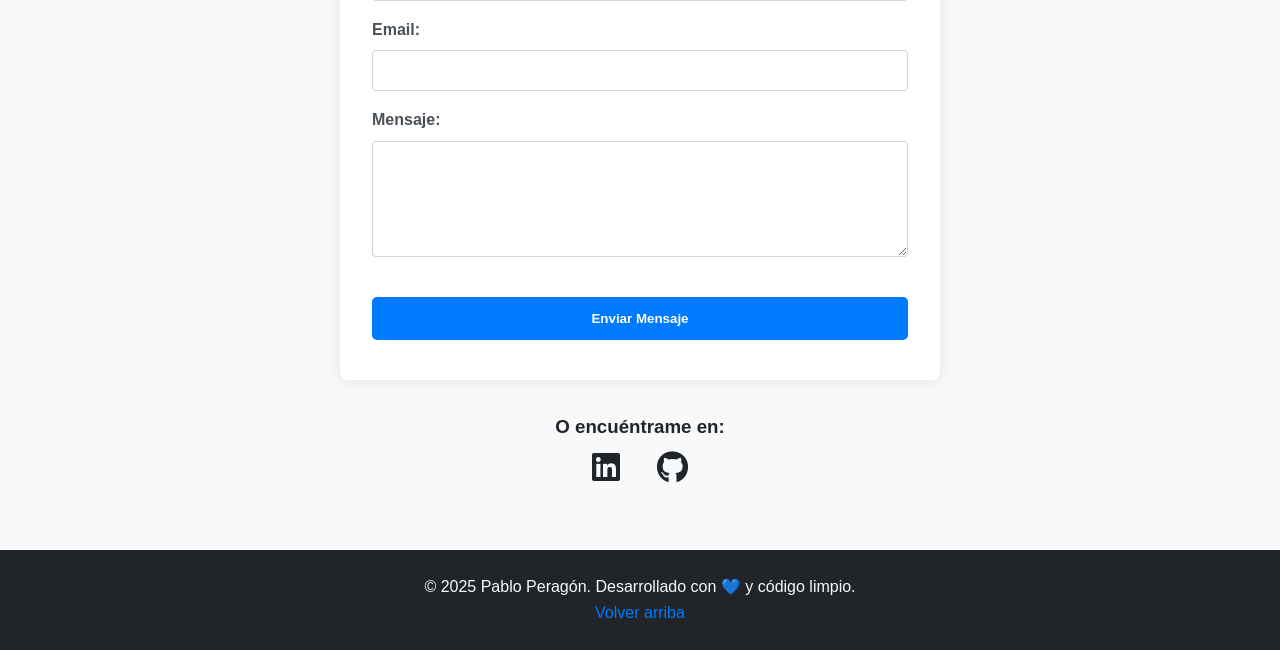
==== commit 1c4a67f1: "Update index.html" ====
--- a/index.html
+++ b/index.html
@@ -120,7 +120,7 @@
                     </p>
                     <p class="project-tech">**Tecnologías:** Swift, SwiftUI, MVVM-R, KeyChain, URLSession/API REST</p>
                     <div class="project-links">
-                        <a href="https://github.com/PabloPeragon/appPueblosJaen" target="_blank" class="btn small-btn outline-btn">Ver Código</a>
+                        <a href="https://apps.apple.com/us/app/ja%C3%A9n-gu%C3%ADa-de-pueblos/id6800702151" target="_blank" class="btn small-btn outline-btn">Ver App</a>
                     </div>
                 </article>
                 
